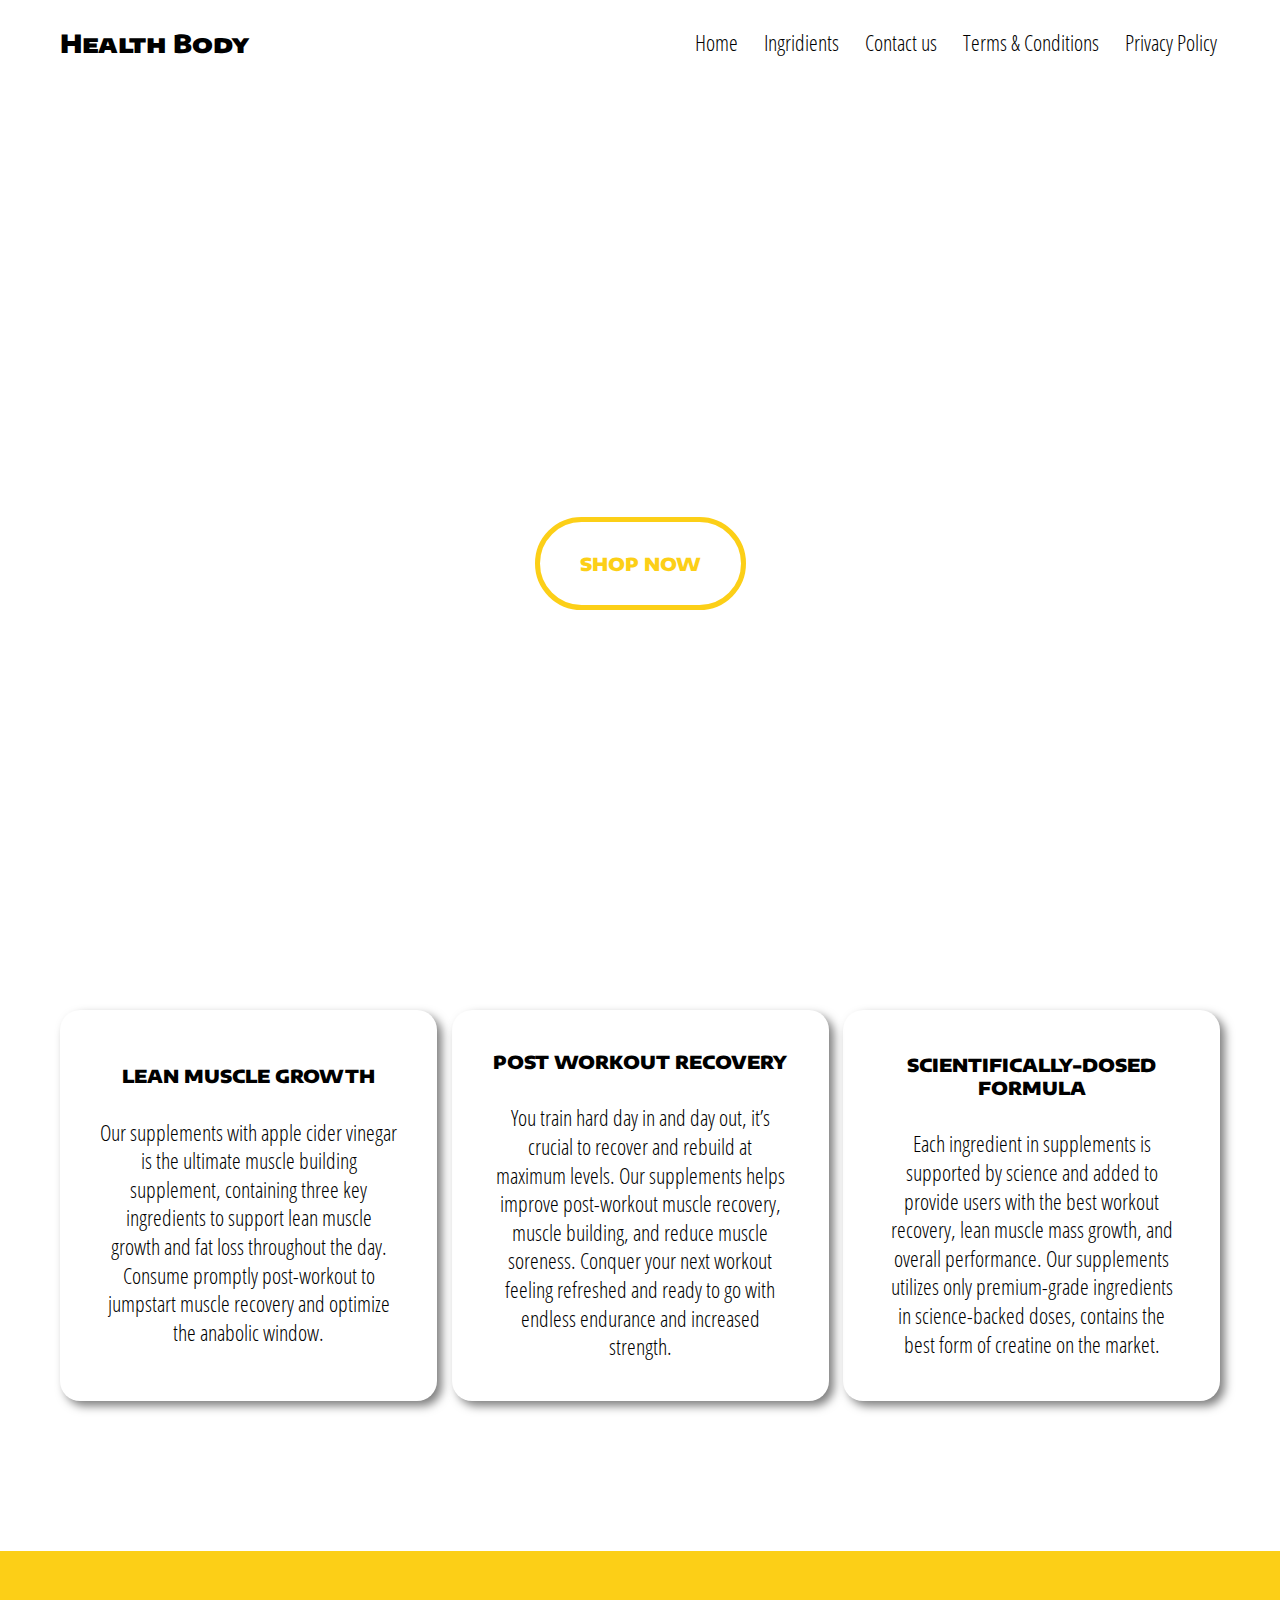
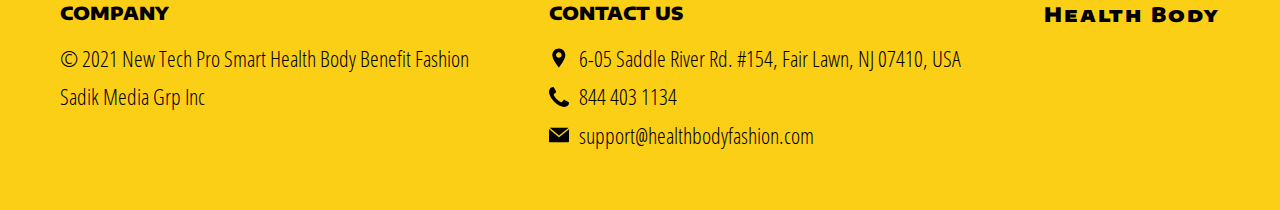
==== index.html @ fdcc7d68 "+" ====
<!DOCTYPE html>
<html lang="en">

<head>
    <meta charset="UTF-8">
    <meta http-equiv="X-UA-Compatible" content="IE=edge">
    <meta name="viewport" content="width=device-width, initial-scale=1.0">
    <link rel="stylesheet" href="./css/style.css">
    <title>Health Body</title>
</head>

<body>
    <div class="main__wrapper">
        <main class="main">
        <div class="header__wrapper">
            <header class="header">
                <a href="./index.html" class="logo">Health Body</a>
                <button class="menu__btn js_menu__btn">
                    <span></span>
                </button>
                <div class="menu js_menu">
                    <nav class="nav">
                        <ul class="nav__list">
                            <li class="nav__item">
                                <a href="./index.html" class="nav__link">Home</a>
                            </li>
                            <li class="nav__item">
                                <a href="./ingredients.html" class="nav__link">Ingridients</a>
                            </li>
                            <li class="nav__item">
                                <a href="./contact.html" class="nav__link">Contact us</a>
                            </li>
    
                            <li class="nav__item">
                                <a href="./terms.html" class="nav__link">Terms & Conditions</a>
                            </li>
                            <li class="nav__item">
                                <a href="./policy.html" class="nav__link">Privacy Policy</a>
                            </li>
                        </ul>
                    </nav>
                </div>
    
            </header>
        </div>
        
            <div class="bg hero__wrapper">
                <div class="container">
                    <section class="section hero">
                        <h1 class="title">Premium supplements at an affordable price</h1>
                        <a href="./buy.html" class="btn">shop now</a>
                    </section>
                </div>
            </div>
         

            <div class="bg info__wrapper">
                <div class="container">
                    <section class="section info">
                          <ul class="list">
                              <li class="item">
                                  <div class="text-block">
                                    <p class="text bold">Lean Muscle Growth</p>
                                    <p class="text">Our supplements with apple cider vinegar is the ultimate muscle building supplement, containing three key ingredients to support lean muscle growth and fat loss throughout the day. Consume  promptly post-workout to jumpstart muscle recovery and optimize the anabolic window.</p>
                                  </div>
                              </li>
                              <li class="item">
                                <div class="text-block">
                                <p class="text bold">Post Workout Recovery</p>
                                <p class="text">You train hard day in and day out, it’s crucial to recover and rebuild at maximum levels. Our supplements helps improve post-workout muscle recovery, muscle building, and reduce muscle soreness. Conquer your next workout feeling refreshed and ready to go with endless endurance and increased strength.</p>
                                </div>
                              </li>
                              <li class="item">
                                <div class="text-block">
                                <p class="text bold">Scientifically-Dosed Formula</p>
                                <p class="text">Each ingredient in supplements is supported by science and added to provide users with the best workout recovery, lean muscle mass growth, and overall performance. Our supplements utilizes only premium-grade ingredients in science-backed doses, contains the best form of creatine on the market.</p>
                                </div>
                            </li>
                          </ul>            
                    </section>
                </div>
            </div>
    
        <div class="footer__wrapper ">
            <div class="container">
                <footer class="footer">
                    <ul class="footer__list">
                        <li class="footer__item">
                            <ul class="footer__sublist">
                                <li class="footer__subitem">
                                    <h4 class="footer__title">Company</h4>
                                </li>
                                <li class="footer__subitem">
                                    <p class="text footer__text">© 2021 New Tech Pro Smart Health Body Benefit Fashion</p>
                                </li>
                                <li class="footer__subitem">
                                    <p class="text footer__text">Sadik Media Grp Inc</p>
                                </li>
                            </ul>
                        </li>
                        <li class="footer__item">
                            <ul class="footer__sublist">
                                <li class="footer__subitem">
                                    <h4 class="footer__title">Contact us</h4>
                                </li>
                                <li class="footer__subitem">
                                    <span class="text footer__text footer__icon-box">
                                        <img src="./img/placeholder.svg" alt="" class="footer__icon">
                                        6-05 Saddle River Rd. #154, Fair Lawn, NJ 07410, USA</span>
                                </li>
                                <li class="footer__subitem">
                                    <a href="tel:844 403 1134" class="text footer__link footer__icon-box">
                                        <img src="./img/telephone.svg" alt="" class="footer__icon">
                                        <span>844 403 1134</span></a>
                                </li>
                                <li class="footer__subitem">
                                    <a href="mailto:support@healthbodyfashion.com"
                                        class="text footer__link footer__icon-box">
                                        <img src="./img/email.svg" alt="" class="footer__icon">
                                        <span>support@healthbodyfashion.com</span></a>
                                </li>
                            </ul>
                        </li>
                    </ul>
                    <a href="./index.html" class="footer__logo-link">Health Body</a>
                </footer>
            </div>
        </div>
    </main>
    </div>
    <script src="./js/menu.js"></script>
</body>

</html>
---- css/style.css ----
@import './fonts.css';
@import './vars.css';
@import './utils.css';
@import './header.css';
@import './footer.css';
@import './hero.css';
@import './about.css';
@import './info.css';
@import './bottom.css';
@import './policy.css';
@import './terms.css';
@import './contact.css';
@import './buy.css';
@import './ingredients.css';
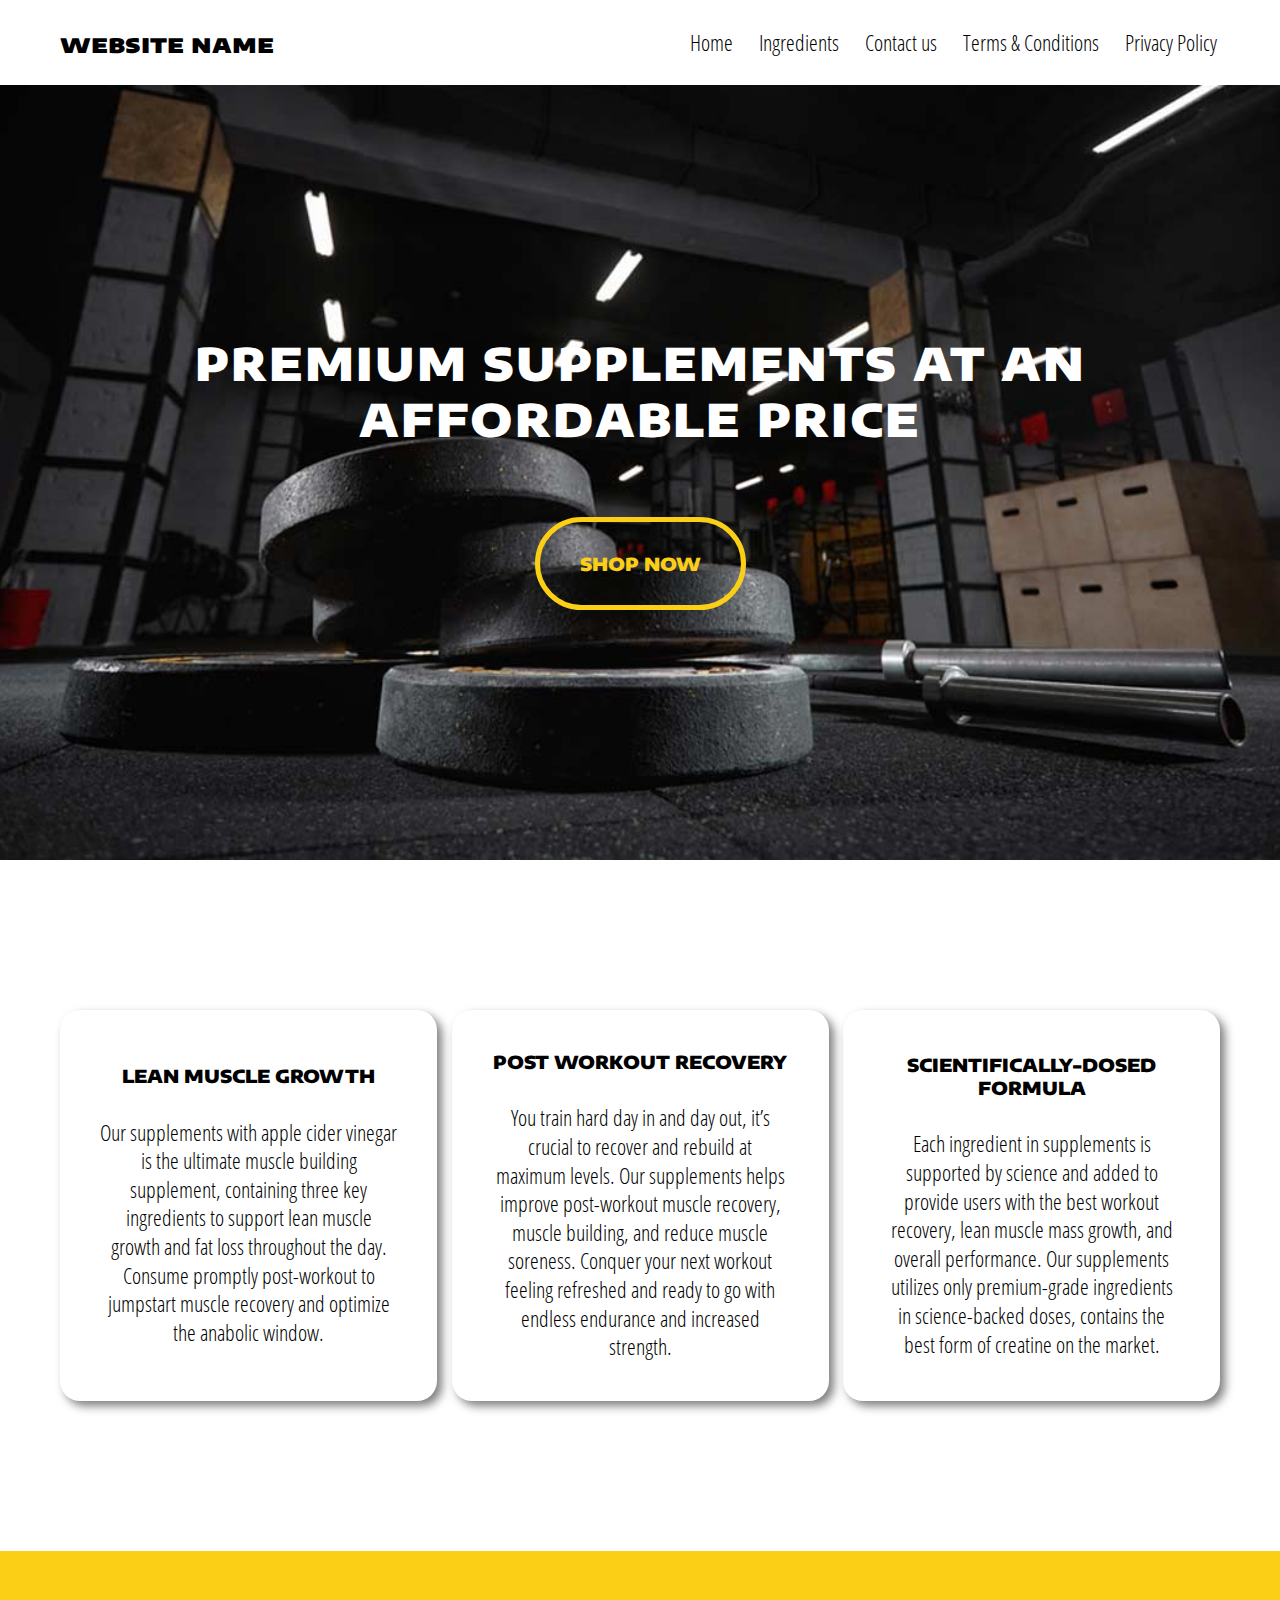
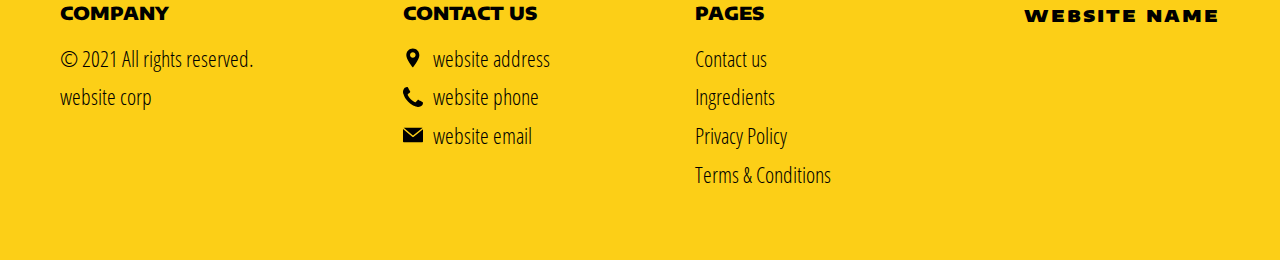
==== commit 78d4ad3f: "+" ====
--- a/index.html
+++ b/index.html
@@ -14,7 +14,7 @@
         <main class="main">
         <div class="header__wrapper">
             <header class="header">
-                <a href="./index.html" class="logo">Health Body</a>
+                <a href="./index.html" class="logo js_website-name"></a>
                 <button class="menu__btn js_menu__btn">
                     <span></span>
                 </button>
@@ -25,7 +25,7 @@
                                 <a href="./index.html" class="nav__link">Home</a>
                             </li>
                             <li class="nav__item">
-                                <a href="./ingredients.html" class="nav__link">Ingridients</a>
+                                <a href="./ingredients.html" class="nav__link">Ingredients</a>
                             </li>
                             <li class="nav__item">
                                 <a href="./contact.html" class="nav__link">Contact us</a>
@@ -81,54 +81,73 @@
                 </div>
             </div>
     
-        <div class="footer__wrapper ">
-            <div class="container">
-                <footer class="footer">
-                    <ul class="footer__list">
-                        <li class="footer__item">
-                            <ul class="footer__sublist">
-                                <li class="footer__subitem">
-                                    <h4 class="footer__title">Company</h4>
-                                </li>
-                                <li class="footer__subitem">
-                                    <p class="text footer__text">© 2021 New Tech Pro Smart Health Body Benefit Fashion</p>
-                                </li>
-                                <li class="footer__subitem">
-                                    <p class="text footer__text">Sadik Media Grp Inc</p>
-                                </li>
-                            </ul>
-                        </li>
-                        <li class="footer__item">
-                            <ul class="footer__sublist">
-                                <li class="footer__subitem">
-                                    <h4 class="footer__title">Contact us</h4>
-                                </li>
-                                <li class="footer__subitem">
-                                    <span class="text footer__text footer__icon-box">
-                                        <img src="./img/placeholder.svg" alt="" class="footer__icon">
-                                        6-05 Saddle River Rd. #154, Fair Lawn, NJ 07410, USA</span>
-                                </li>
-                                <li class="footer__subitem">
-                                    <a href="tel:844 403 1134" class="text footer__link footer__icon-box">
-                                        <img src="./img/telephone.svg" alt="" class="footer__icon">
-                                        <span>844 403 1134</span></a>
-                                </li>
-                                <li class="footer__subitem">
-                                    <a href="mailto:support@healthbodyfashion.com"
-                                        class="text footer__link footer__icon-box">
-                                        <img src="./img/email.svg" alt="" class="footer__icon">
-                                        <span>support@healthbodyfashion.com</span></a>
-                                </li>
-                            </ul>
-                        </li>
-                    </ul>
-                    <a href="./index.html" class="footer__logo-link">Health Body</a>
-                </footer>
+            <div class="footer__wrapper ">
+                <div class="container">
+                    <footer class="footer">
+                        <ul class="footer__list">
+                            <li class="footer__item">
+                                <ul class="footer__sublist">
+                                    <li class="footer__subitem">
+                                        <h4 class="footer__title">Company</h4>
+                                    </li>
+                                    <li class="footer__subitem">
+                                        <p class="text footer__text">© 2021 All rights reserved.</p>
+                                    </li>
+                                    <li class="footer__subitem">
+                                        <p class="text footer__text js_website-corp"></p>
+                                    </li>
+                                </ul>
+                            </li>
+                            <li class="footer__item">
+                                <ul class="footer__sublist">
+                                    <li class="footer__subitem">
+                                        <h4 class="footer__title">Contact us</h4>
+                                    </li>
+                                    <li class="footer__subitem footer__icon-box">
+                                       
+                                            <img src="./img/placeholder.svg" alt="" class="footer__icon">
+                                            <span class="text footer__text js_website-address"></span>
+                                    </li>
+                                    <li class="footer__subitem footer__icon-box">
+                                       
+                                            <img src="./img/telephone.svg" alt="" class="footer__icon">
+                                            <a href="" class="text footer__link js_website-phone"></a>
+                                    </li>
+                                    <li class="footer__subitem footer__icon-box">
+                                       
+                                            <img src="./img/email.svg" alt="" class="footer__icon">
+                                            <a href="" class="text footer__link js_website-email"></a>
+                                    </li>
+                                </ul>
+                            </li>
+                            <li class="footer__item">
+                                <ul class="footer__sublist">
+                                    <li class="footer__subitem">
+                                        <h4 class="footer__title">Pages</h4>
+                                    </li>
+                                    <li class="footer__subitem">
+                                        <a href="./contact.html" class="text footer__link"><span>Contact us</span></a>
+                                    </li>
+                                    <li class="footer__subitem">
+                                        <a href="./ingredients.html" class="text footer__link"><span>Ingredients</span></a>
+                                    </li>
+                                    <li class="footer__subitem">
+                                        <a href="./policy.html" class="text footer__link"><span>Privacy Policy</span></a>
+                                    </li>
+                                    <li class="footer__subitem">
+                                        <a href="./terms.html" class="text footer__link"><span>Terms &amp; Conditions</span></a>
+                                    </li>
+                                </ul>
+                            </li>
+                        </ul>
+                        <a href="./index.html" class="footer__logo-link js_website-name"></a>
+                    </footer>
+                </div>
             </div>
-        </div>
     </main>
     </div>
     <script src="./js/menu.js"></script>
+    <script src="./js/website-data.js"></script>
 </body>
 
 </html>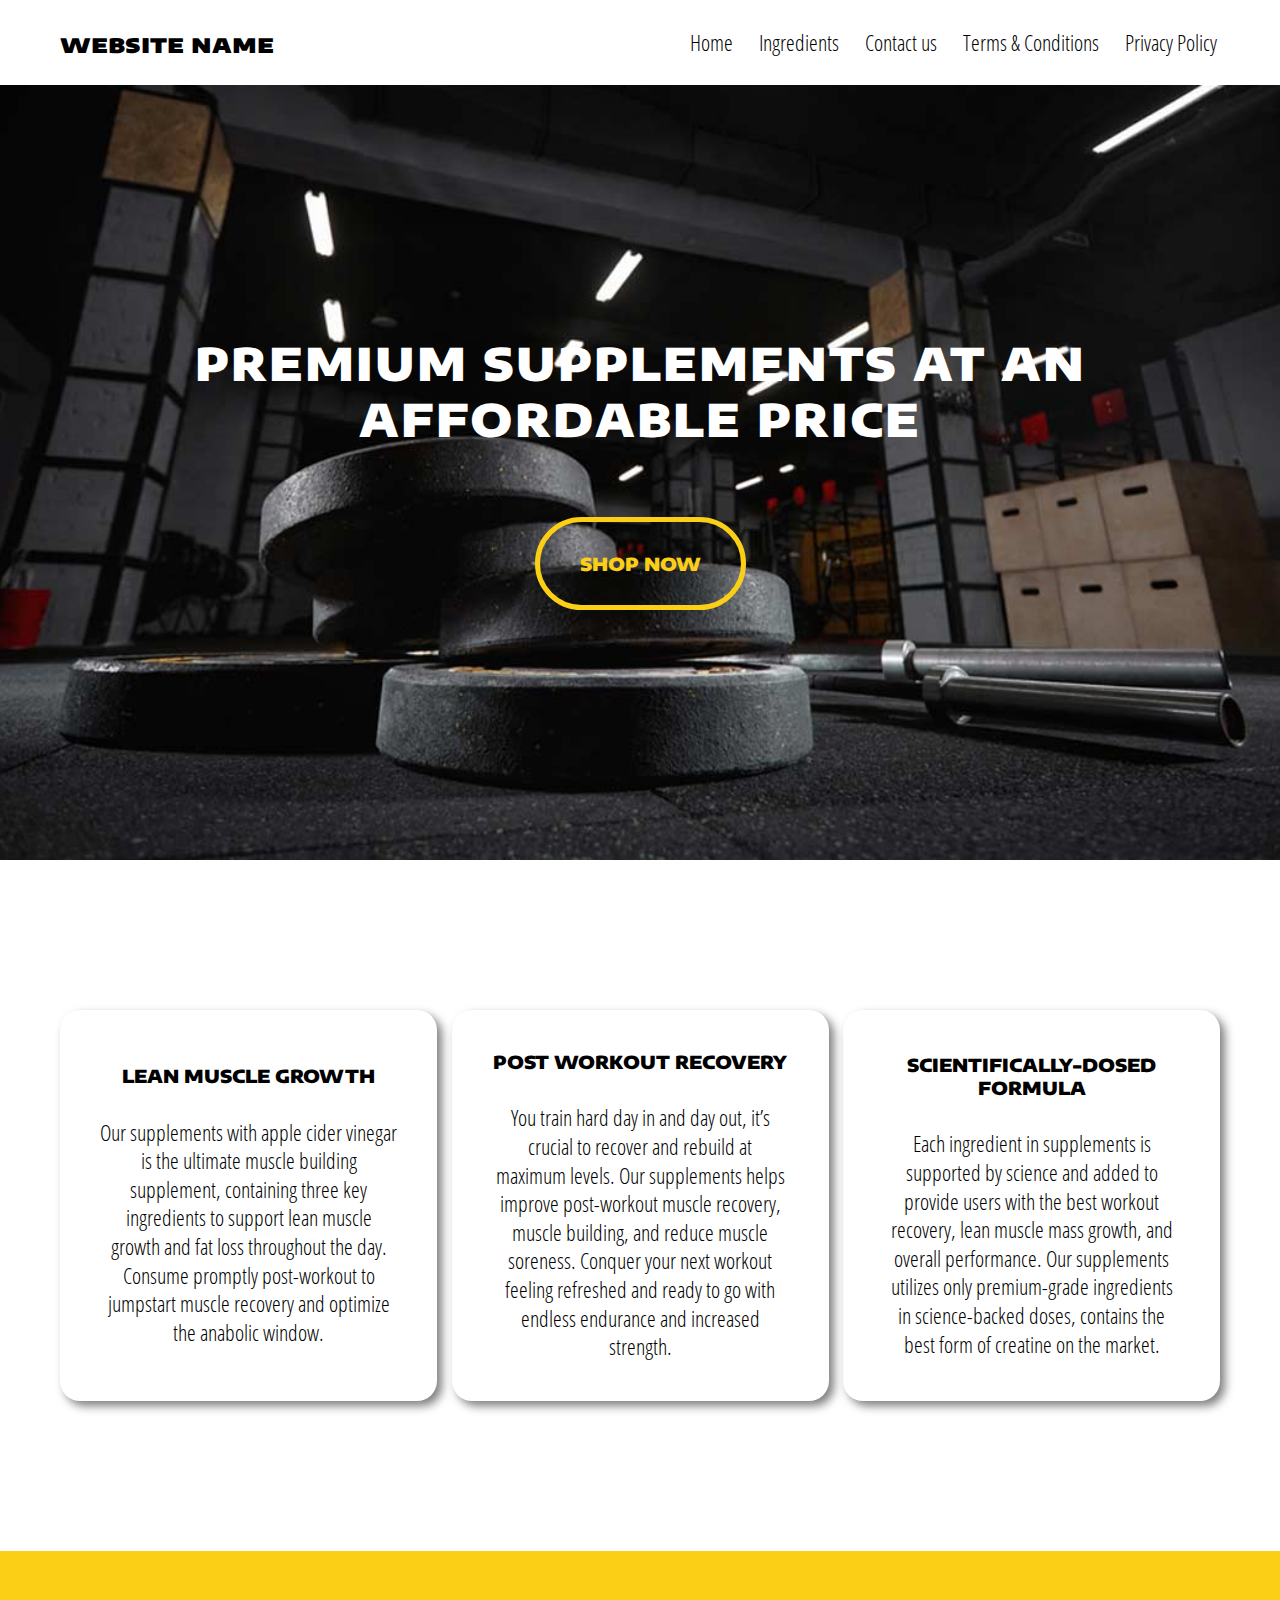
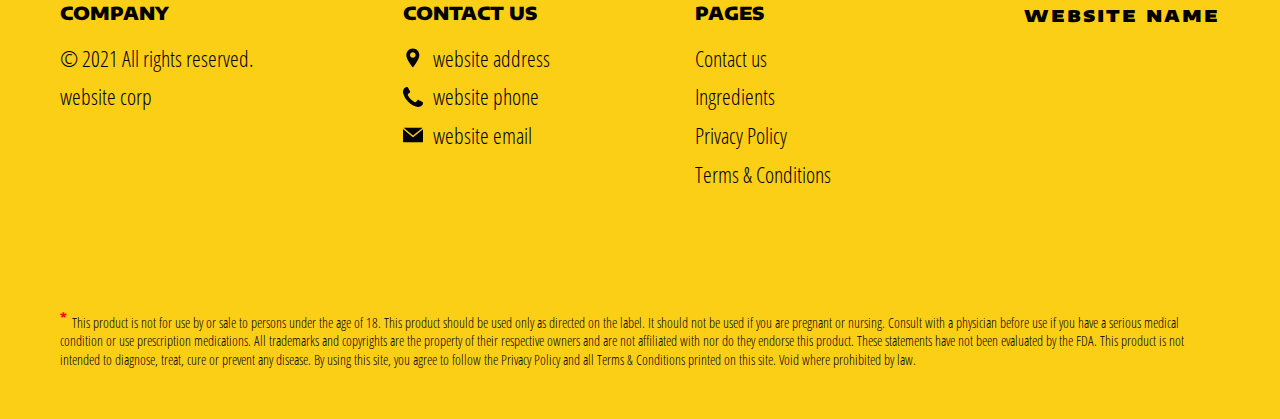
==== commit 8f8206c3: "+" ====
--- a/index.html
+++ b/index.html
@@ -142,6 +142,15 @@
                         </ul>
                         <a href="./index.html" class="footer__logo-link js_website-name"></a>
                     </footer>
+                    <p class="fda-text"><sup>*</sup>This product is not for use by or sale to persons under the age of 18.
+                        This product should be used only as directed on the label. It should not be used if you are pregnant
+                        or nursing. Consult with a physician before use if you have a serious medical condition or use
+                        prescription medications. All trademarks and copyrights are the property of their respective owners
+                        and are not affiliated with nor do they endorse this product. These statements have not been
+                        evaluated by the FDA. This product is not intended to diagnose, treat, cure or prevent any disease.
+                        By using this site, you agree to follow the <a href="./policy.html" class="link">Privacy Policy</a>
+                        and all <a href="./terms.html" class="link">Terms & Conditions</a> printed on this site. Void where
+                        prohibited by law.</p>
                 </div>
             </div>
     </main>
